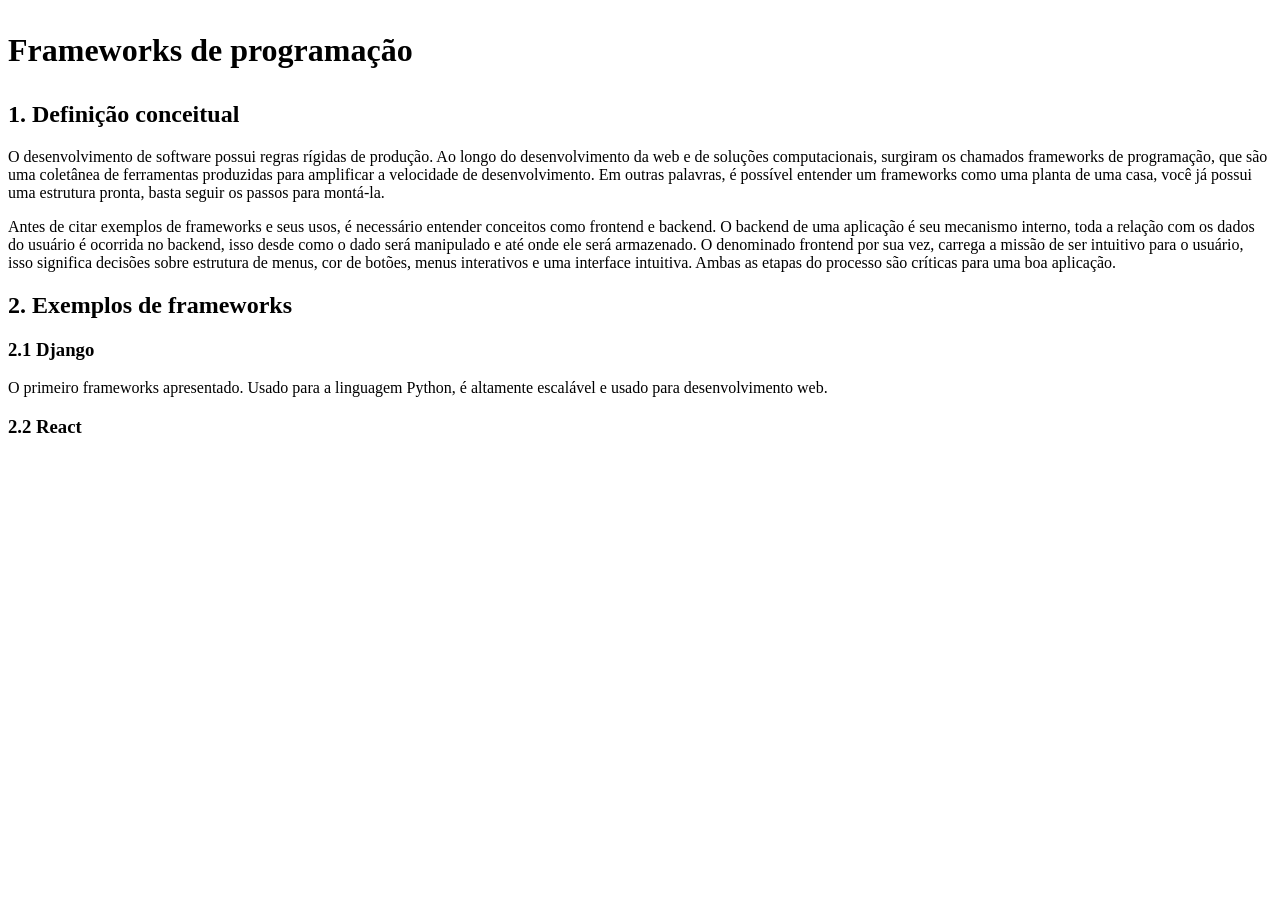
==== REA-Frameworks/index.html @ bd1503c1 "Desenvolvimento do REA" ====
<!DOCTYPE html>
<html 

lang="pt-BR">
   
</html>

<head>

    <meta charset="UTF-8">
    <title>Frameworks de Programação</title>

</head>

<body>
    
<h1>

<p class="centered-text"> Frameworks de programação</p>

</h1> 

<h2>
    1. Definição conceitual
</h2>

<p>O desenvolvimento de software possui regras rígidas de produção. Ao longo do desenvolvimento da web e de soluções computacionais, surgiram os chamados frameworks de programação, que são uma coletânea de ferramentas produzidas para amplificar a velocidade de desenvolvimento. Em outras palavras, é possível entender um frameworks como uma planta de uma casa, você já possui uma estrutura pronta, basta seguir os passos para montá-la.</p>

<p>
Antes de citar exemplos de frameworks e seus usos, é necessário entender conceitos como frontend e backend. O backend de uma aplicação é seu mecanismo interno, toda a relação com os dados do usuário é ocorrida no backend, isso desde como o dado será manipulado e até onde ele será armazenado. O denominado frontend por sua vez, carrega a missão de ser intuitivo para o usuário, isso significa decisões sobre estrutura de menus, cor de botões, menus interativos e uma interface intuitiva. Ambas as etapas do processo são críticas para uma boa aplicação. 
</p>

<h2>
2. Exemplos de frameworks
</h2>

<h3>
2.1 Django
</h3>

<p>
O primeiro frameworks apresentado. Usado para a linguagem Python, é altamente escalável e usado para desenvolvimento web.
</p>

<h3>
2.2 React
</h3>




</body>
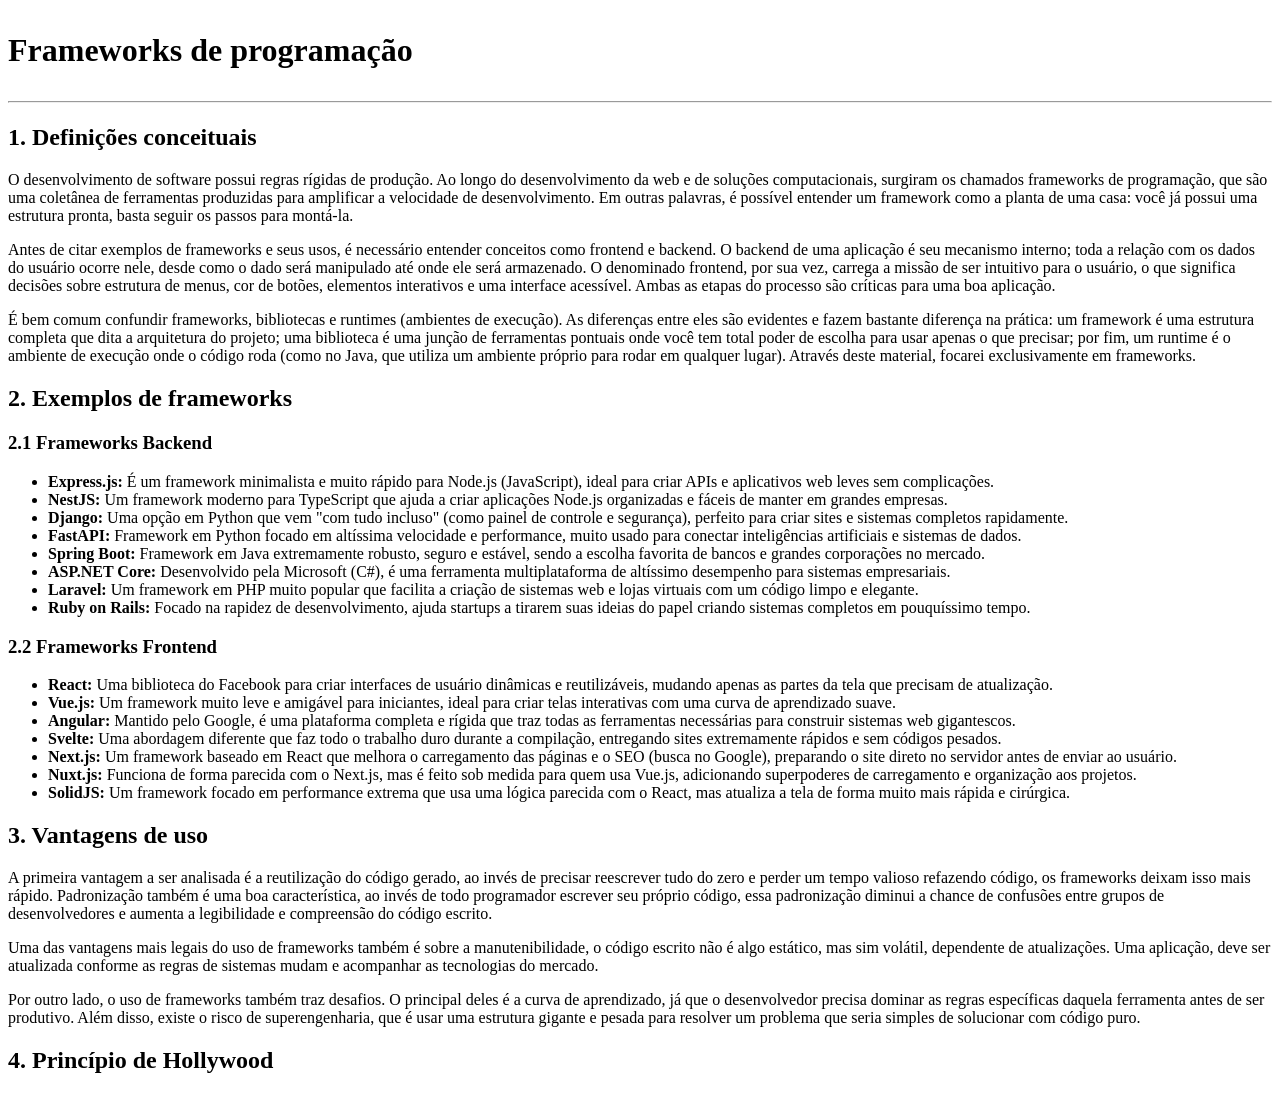
==== commit 34513297: "REA html melhorado" ====
--- a/REA-Frameworks/index.html
+++ b/REA-Frameworks/index.html
@@ -18,16 +18,23 @@
 
 <p class="centered-text"> Frameworks de programação</p>
 
+<hr>
 </h1> 
 
 <h2>
-    1. Definição conceitual
+    1. Definições conceituais
 </h2>
 
-<p>O desenvolvimento de software possui regras rígidas de produção. Ao longo do desenvolvimento da web e de soluções computacionais, surgiram os chamados frameworks de programação, que são uma coletânea de ferramentas produzidas para amplificar a velocidade de desenvolvimento. Em outras palavras, é possível entender um frameworks como uma planta de uma casa, você já possui uma estrutura pronta, basta seguir os passos para montá-la.</p>
+<p>
+O desenvolvimento de software possui regras rígidas de produção. Ao longo do desenvolvimento da web e de soluções computacionais, surgiram os chamados frameworks de programação, que são uma coletânea de ferramentas produzidas para amplificar a velocidade de desenvolvimento. Em outras palavras, é possível entender um framework como a planta de uma casa: você já possui uma estrutura pronta, basta seguir os passos para montá-la.
+</p>
 
 <p>
-Antes de citar exemplos de frameworks e seus usos, é necessário entender conceitos como frontend e backend. O backend de uma aplicação é seu mecanismo interno, toda a relação com os dados do usuário é ocorrida no backend, isso desde como o dado será manipulado e até onde ele será armazenado. O denominado frontend por sua vez, carrega a missão de ser intuitivo para o usuário, isso significa decisões sobre estrutura de menus, cor de botões, menus interativos e uma interface intuitiva. Ambas as etapas do processo são críticas para uma boa aplicação. 
+Antes de citar exemplos de frameworks e seus usos, é necessário entender conceitos como frontend e backend. O backend de uma aplicação é seu mecanismo interno; toda a relação com os dados do usuário ocorre nele, desde como o dado será manipulado até onde ele será armazenado. O denominado frontend, por sua vez, carrega a missão de ser intuitivo para o usuário, o que significa decisões sobre estrutura de menus, cor de botões, elementos interativos e uma interface acessível. Ambas as etapas do processo são críticas para uma boa aplicação.
+<p>
+
+<p>
+É bem comum confundir frameworks, bibliotecas e runtimes (ambientes de execução). As diferenças entre eles são evidentes e fazem bastante diferença na prática: um framework é uma estrutura completa que dita a arquitetura do projeto; uma biblioteca é uma junção de ferramentas pontuais onde você tem total poder de escolha para usar apenas o que precisar; por fim, um runtime é o ambiente de execução onde o código roda (como no Java, que utiliza um ambiente próprio para rodar em qualquer lugar). Através deste material, focarei exclusivamente em frameworks.
 </p>
 
 <h2>
@@ -35,18 +42,47 @@
 </h2>
 
 <h3>
-2.1 Django
+2.1 Frameworks Backend
 </h3>
 
+<ul>
+    <li><strong>Express.js:</strong> É um framework minimalista e muito rápido para Node.js (JavaScript), ideal para criar APIs e aplicativos web leves sem complicações.</li>
+    <li><strong>NestJS:</strong> Um framework moderno para TypeScript que ajuda a criar aplicações Node.js organizadas e fáceis de manter em grandes empresas.</li>
+    <li><strong>Django:</strong> Uma opção em Python que vem "com tudo incluso" (como painel de controle e segurança), perfeito para criar sites e sistemas completos rapidamente.</li>
+    <li><strong>FastAPI:</strong> Framework em Python focado em altíssima velocidade e performance, muito usado para conectar inteligências artificiais e sistemas de dados.</li>
+    <li><strong>Spring Boot:</strong> Framework em Java extremamente robusto, seguro e estável, sendo a escolha favorita de bancos e grandes corporações no mercado.</li>
+    <li><strong>ASP.NET Core:</strong> Desenvolvido pela Microsoft (C#), é uma ferramenta multiplataforma de altíssimo desempenho para sistemas empresariais.</li>
+    <li><strong>Laravel:</strong> Um framework em PHP muito popular que facilita a criação de sistemas web e lojas virtuais com um código limpo e elegante.</li>
+    <li><strong>Ruby on Rails:</strong> Focado na rapidez de desenvolvimento, ajuda startups a tirarem suas ideias do papel criando sistemas completos em pouquíssimo tempo.</li>
+</ul>
+
+<h3>2.2 Frameworks Frontend</h3>
+
+<ul>
+    <li><strong>React:</strong> Uma biblioteca do Facebook para criar interfaces de usuário dinâmicas e reutilizáveis, mudando apenas as partes da tela que precisam de atualização.</li>
+    <li><strong>Vue.js:</strong> Um framework muito leve e amigável para iniciantes, ideal para criar telas interativas com uma curva de aprendizado suave.</li>
+    <li><strong>Angular:</strong> Mantido pelo Google, é uma plataforma completa e rígida que traz todas as ferramentas necessárias para construir sistemas web gigantescos.</li>
+    <li><strong>Svelte:</strong> Uma abordagem diferente que faz todo o trabalho duro durante a compilação, entregando sites extremamente rápidos e sem códigos pesados.</li>
+    <li><strong>Next.js:</strong> Um framework baseado em React que melhora o carregamento das páginas e o SEO (busca no Google), preparando o site direto no servidor antes de enviar ao usuário.</li>
+    <li><strong>Nuxt.js:</strong> Funciona de forma parecida com o Next.js, mas é feito sob medida para quem usa Vue.js, adicionando superpoderes de carregamento e organização aos projetos.</li>
+    <li><strong>SolidJS:</strong> Um framework focado em performance extrema que usa uma lógica parecida com o React, mas atualiza a tela de forma muito mais rápida e cirúrgica.</li>
+</ul>
+<h2>
+    3. Vantagens de uso
+</h2>
+
 <p>
-O primeiro frameworks apresentado. Usado para a linguagem Python, é altamente escalável e usado para desenvolvimento web.
+    A primeira vantagem a ser analisada é a reutilização do código gerado, ao invés de precisar reescrever tudo do zero e perder um tempo valioso refazendo código, os frameworks deixam isso mais rápido. Padronização também é uma boa característica, ao invés de todo programador escrever seu próprio código, essa padronização diminui a chance de confusões entre grupos de desenvolvedores e aumenta a legibilidade e compreensão do código escrito.
 </p>
 
-<h3>
-2.2 React
-</h3>
+<p>
+    Uma das vantagens mais legais do uso de frameworks também é sobre a manutenibilidade, o código escrito não é algo estático, mas sim volátil, dependente de atualizações. Uma aplicação, deve ser atualizada conforme as regras de sistemas mudam e acompanhar as tecnologias do mercado.
+</p>
 
+<p>
+    Por outro lado, o uso de frameworks também traz desafios. O principal deles é a curva de aprendizado, já que o desenvolvedor precisa dominar as regras específicas daquela ferramenta antes de ser produtivo. Além disso, existe o risco de superengenharia, que é usar uma estrutura gigante e pesada para resolver um problema que seria simples de solucionar com código puro.
+</p>
 
-
-
-</body>+<h2> 4. Princípio de Hollywood</h2>
+</body>
+</html>
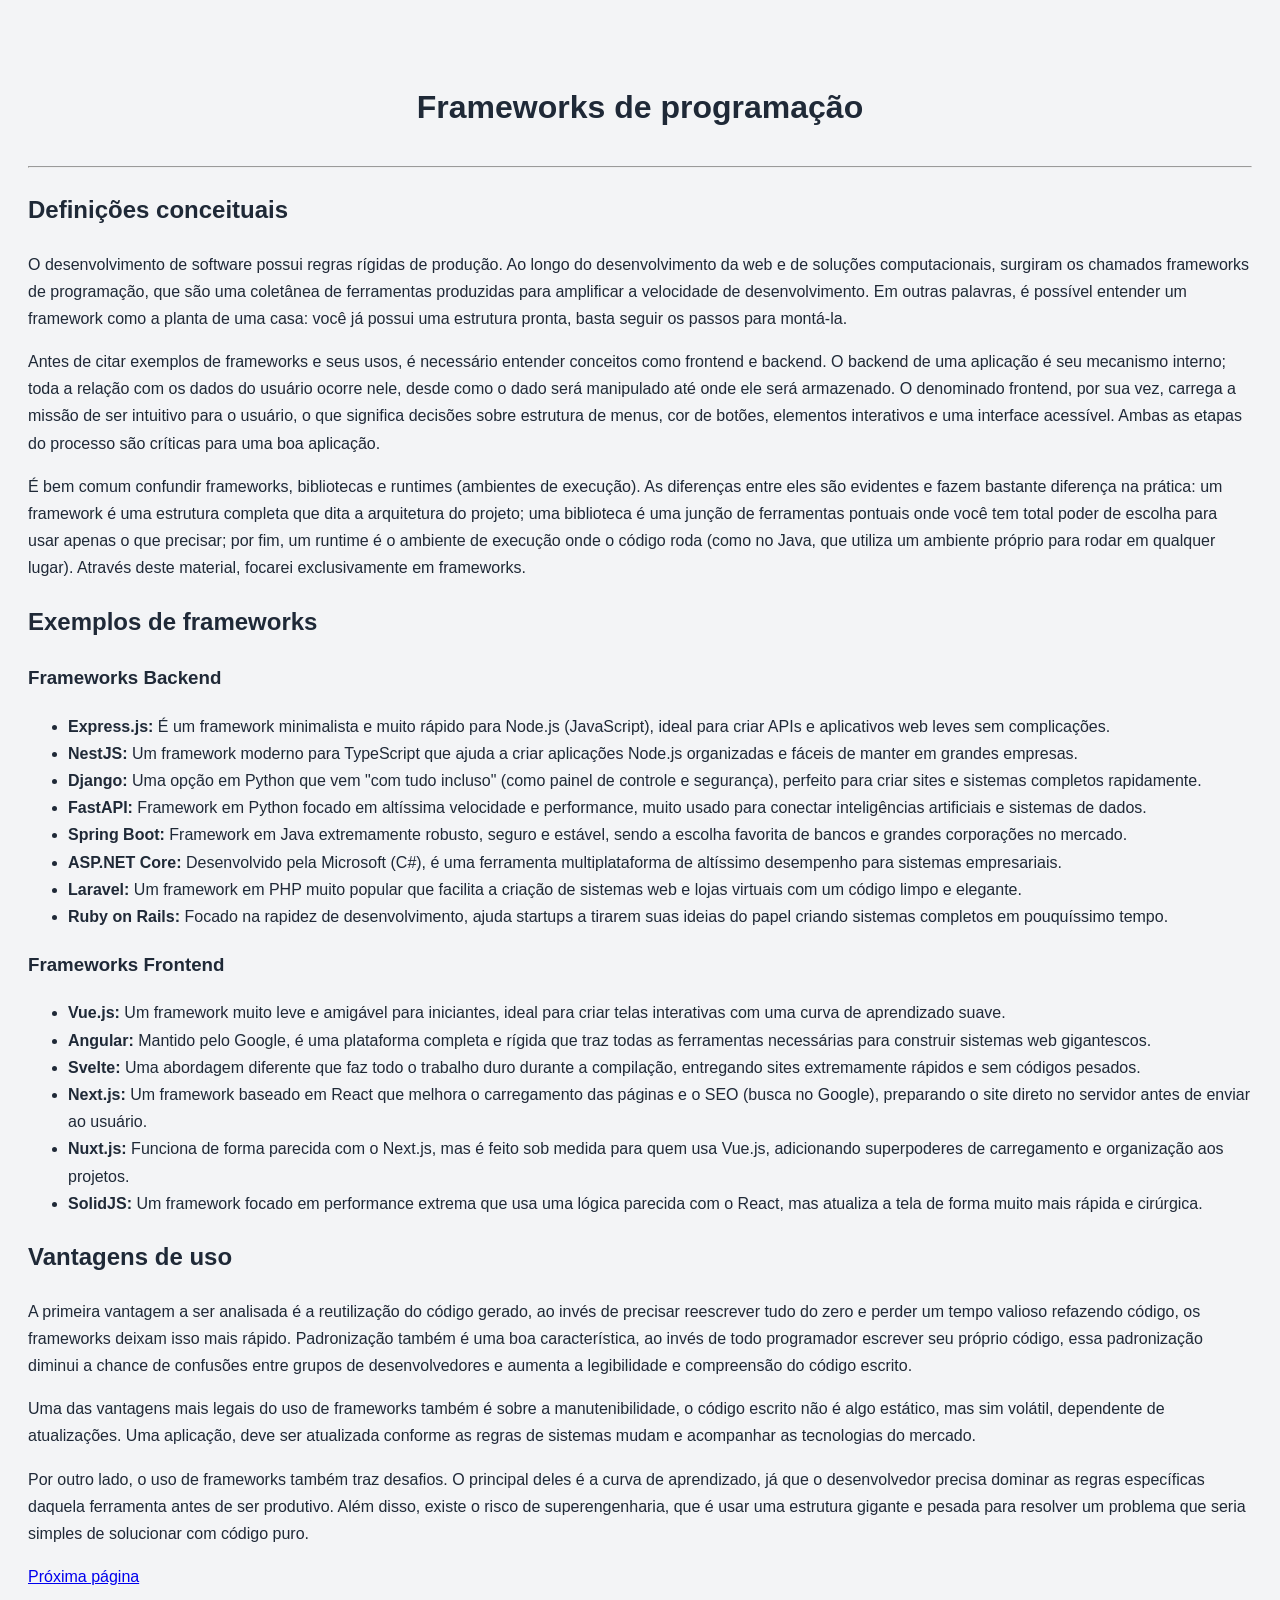
==== commit 85df86e9: "Add page2" ====
--- a/REA-Frameworks/index.html
+++ b/REA-Frameworks/index.html
@@ -9,6 +9,7 @@
 
     <meta charset="UTF-8">
     <title>Frameworks de Programação</title>
+    <link rel="stylesheet" href="style.css">
 
 </head>
 
@@ -22,7 +23,7 @@
 </h1> 
 
 <h2>
-    1. Definições conceituais
+    Definições conceituais
 </h2>
 
 <p>
@@ -38,11 +39,11 @@
 </p>
 
 <h2>
-2. Exemplos de frameworks
+Exemplos de frameworks
 </h2>
 
 <h3>
-2.1 Frameworks Backend
+Frameworks Backend
 </h3>
 
 <ul>
@@ -56,10 +57,9 @@
     <li><strong>Ruby on Rails:</strong> Focado na rapidez de desenvolvimento, ajuda startups a tirarem suas ideias do papel criando sistemas completos em pouquíssimo tempo.</li>
 </ul>
 
-<h3>2.2 Frameworks Frontend</h3>
+<h3>Frameworks Frontend</h3>
 
 <ul>
-    <li><strong>React:</strong> Uma biblioteca do Facebook para criar interfaces de usuário dinâmicas e reutilizáveis, mudando apenas as partes da tela que precisam de atualização.</li>
     <li><strong>Vue.js:</strong> Um framework muito leve e amigável para iniciantes, ideal para criar telas interativas com uma curva de aprendizado suave.</li>
     <li><strong>Angular:</strong> Mantido pelo Google, é uma plataforma completa e rígida que traz todas as ferramentas necessárias para construir sistemas web gigantescos.</li>
     <li><strong>Svelte:</strong> Uma abordagem diferente que faz todo o trabalho duro durante a compilação, entregando sites extremamente rápidos e sem códigos pesados.</li>
@@ -67,8 +67,9 @@
     <li><strong>Nuxt.js:</strong> Funciona de forma parecida com o Next.js, mas é feito sob medida para quem usa Vue.js, adicionando superpoderes de carregamento e organização aos projetos.</li>
     <li><strong>SolidJS:</strong> Um framework focado em performance extrema que usa uma lógica parecida com o React, mas atualiza a tela de forma muito mais rápida e cirúrgica.</li>
 </ul>
+
 <h2>
-    3. Vantagens de uso
+    Vantagens de uso
 </h2>
 
 <p>
@@ -83,6 +84,7 @@
     Por outro lado, o uso de frameworks também traz desafios. O principal deles é a curva de aprendizado, já que o desenvolvedor precisa dominar as regras específicas daquela ferramenta antes de ser produtivo. Além disso, existe o risco de superengenharia, que é usar uma estrutura gigante e pesada para resolver um problema que seria simples de solucionar com código puro.
 </p>
 
-<h2> 4. Princípio de Hollywood</h2>
+<a href="page2.html" class="meu-botao">Próxima página</a>
+
 </body>
 </html>
--- a/REA-Frameworks/style.css
+++ b/REA-Frameworks/style.css
@@ -0,0 +1,24 @@
+.centered-text{
+    text-align: center;
+}
+
+body {
+    background-color: #f3f4f6; 
+    font-family: 'Segoe UI', Helvetica, Arial, sans-serif; 
+    color: #1f2937; 
+    line-height: 1.7; 
+    padding: 40px 20px;
+}
+
+code {
+    font-family: 'Courier New', Courier, monospace; /* Fonte estilo código */
+    color: #a51b26;            /* Cor de destaque para o texto */
+}
+
+pre {
+    background-color: #f4f4f4; /* Fundo cinza claro */
+    border: 1px solid #050505;    /* Borda sutil */
+    border-radius: 5px;        /* Bordas arredondadas */
+    padding: 10px;             /* Espaço interno para o texto não colar na borda */
+    overflow-x: auto;          /* Cria barra de rolagem se o código for muito longo */
+}
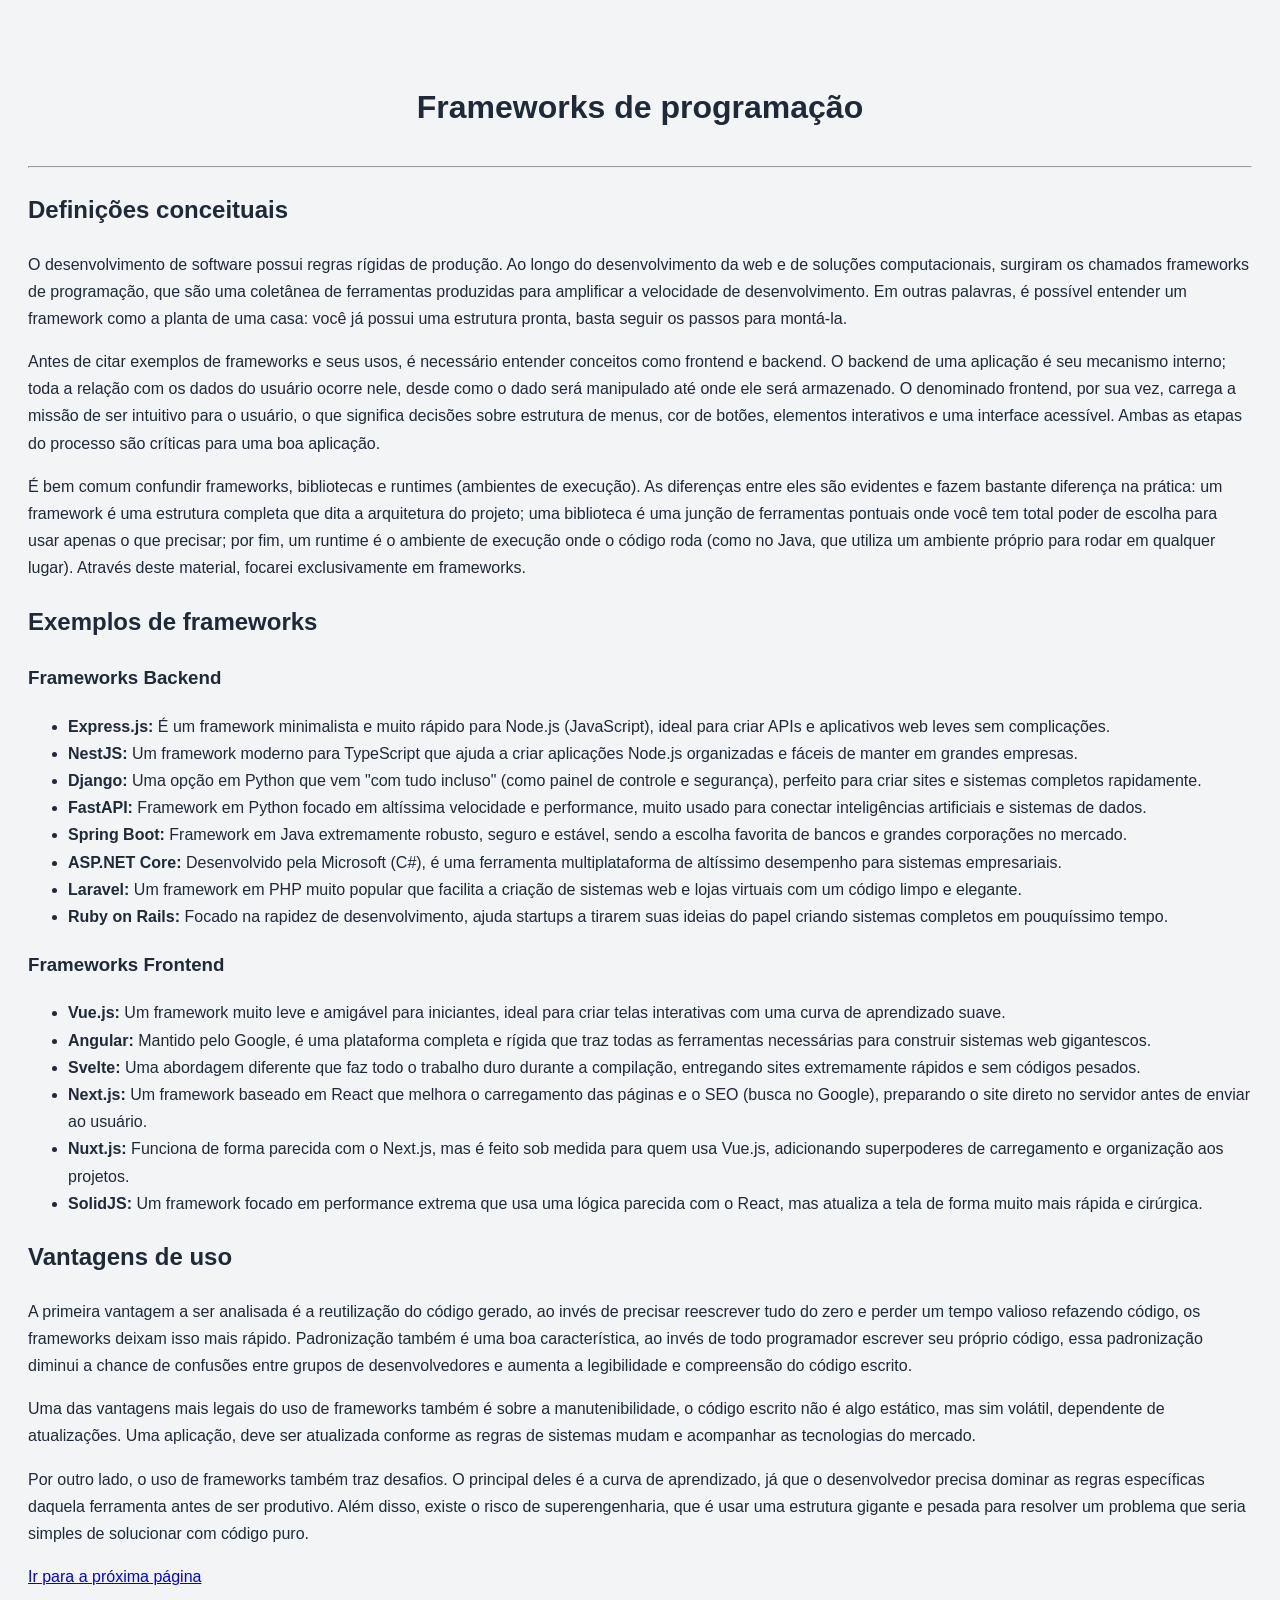
==== commit 31657aee: "REA FINISHED" ====
--- a/REA-Frameworks/index.html
+++ b/REA-Frameworks/index.html
@@ -3,14 +3,11 @@
 
 lang="pt-BR">
    
-</html>
-
 <head>
 
     <meta charset="UTF-8">
     <title>Frameworks de Programação</title>
     <link rel="stylesheet" href="style.css">
-
 </head>
 
 <body>
@@ -84,7 +81,7 @@
     Por outro lado, o uso de frameworks também traz desafios. O principal deles é a curva de aprendizado, já que o desenvolvedor precisa dominar as regras específicas daquela ferramenta antes de ser produtivo. Além disso, existe o risco de superengenharia, que é usar uma estrutura gigante e pesada para resolver um problema que seria simples de solucionar com código puro.
 </p>
 
-<a href="page2.html" class="meu-botao">Próxima página</a>
+<a href="page2.html" class="meu-botao">Ir para a próxima página</a>
 
 </body>
 </html>
--- a/REA-Frameworks/style.css
+++ b/REA-Frameworks/style.css
@@ -11,14 +11,14 @@
 }
 
 code {
-    font-family: 'Courier New', Courier, monospace; /* Fonte estilo código */
-    color: #a51b26;            /* Cor de destaque para o texto */
+    font-family: 'Courier New', Courier, monospace; 
+    color: #a51b26;           
 }
 
 pre {
-    background-color: #f4f4f4; /* Fundo cinza claro */
-    border: 1px solid #050505;    /* Borda sutil */
-    border-radius: 5px;        /* Bordas arredondadas */
-    padding: 10px;             /* Espaço interno para o texto não colar na borda */
-    overflow-x: auto;          /* Cria barra de rolagem se o código for muito longo */
-}+    background-color: #f4f4f4; 
+    border: 1px solid #050505;    
+    border-radius: 5px;       
+    padding: 10px;             
+    overflow-x: auto;          
+}
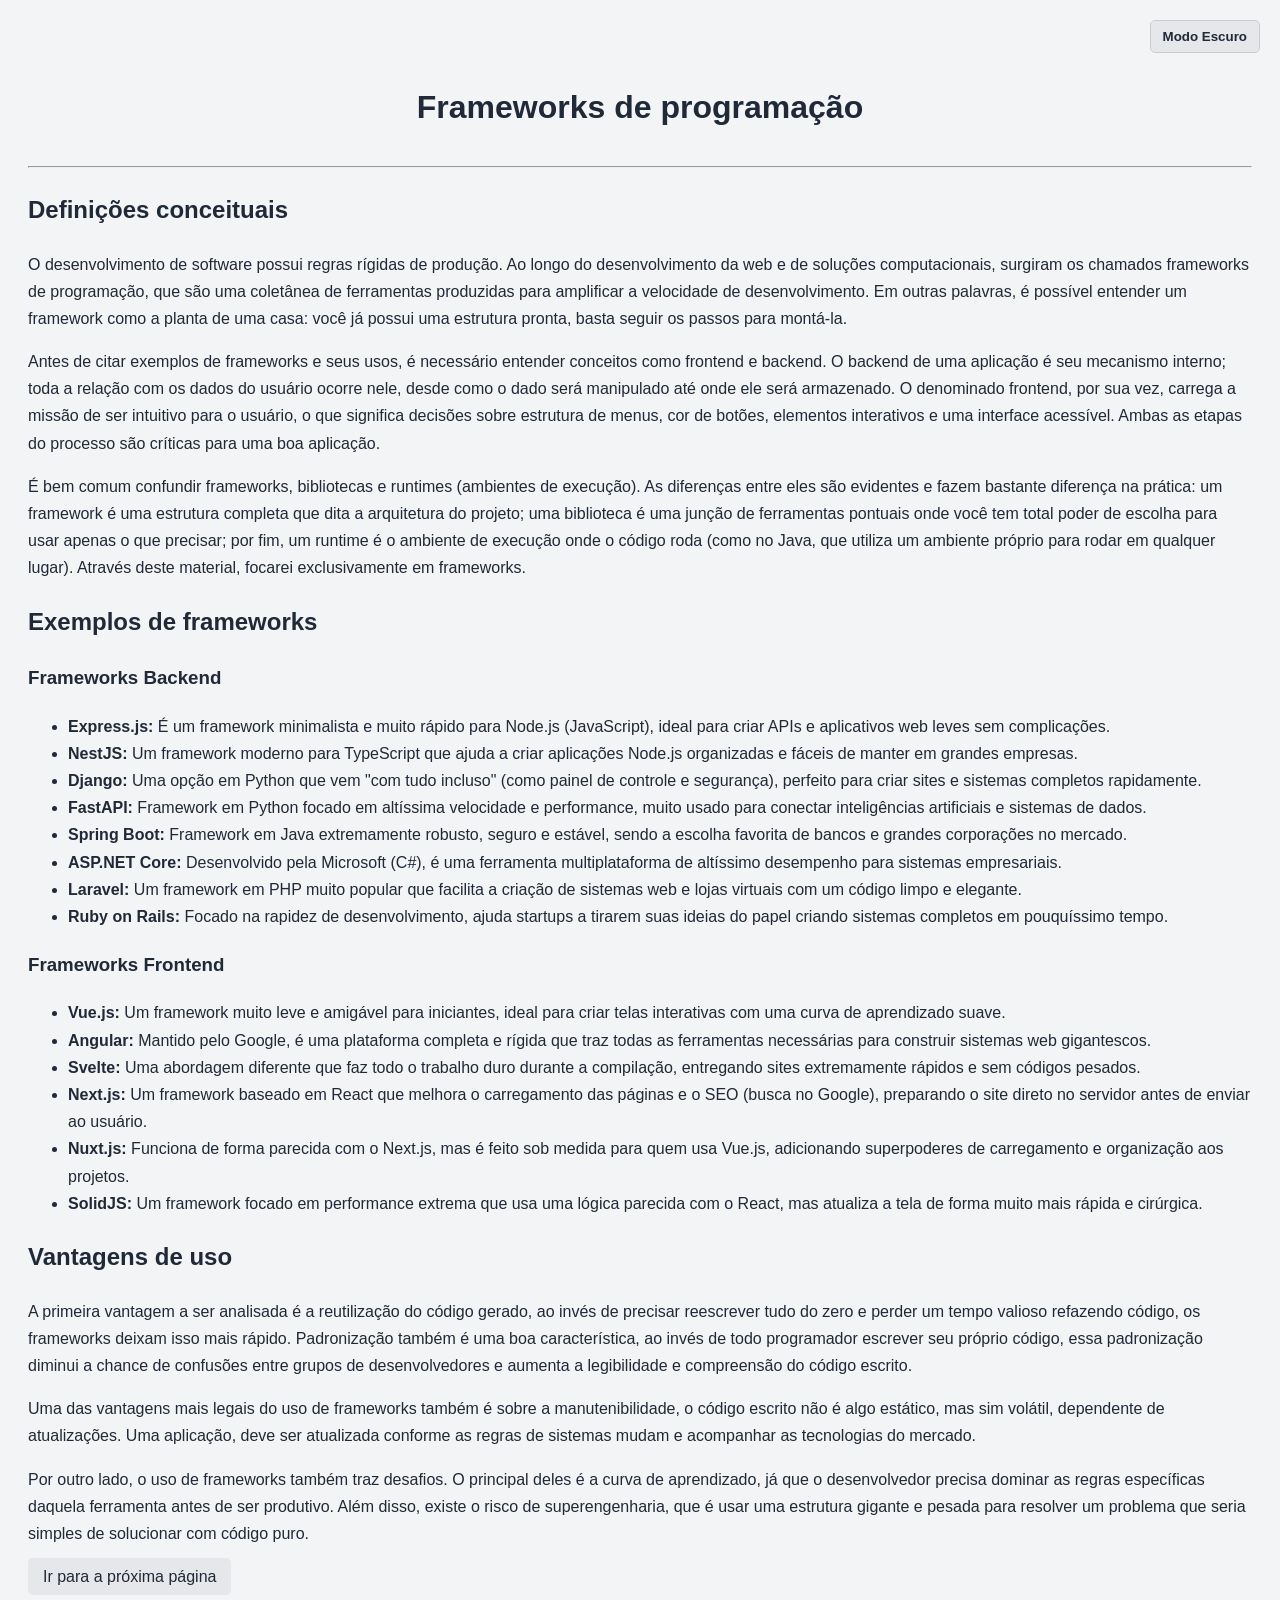
==== commit 8e931a2d: "ADD dark mode" ====
--- a/REA-Frameworks/index.html
+++ b/REA-Frameworks/index.html
@@ -84,4 +84,34 @@
 <a href="page2.html" class="meu-botao">Ir para a próxima página</a>
 
 </body>
+
+<button id="botao-tema" onclick="alternarTema()" style="position: fixed; top: 20px; right: 20px; padding: 8px 12px; cursor: pointer; border-radius: 5px; border: 1px solid #ccc; background-color: var(--link-bg); color: var(--text-color); font-weight: bold; z-index: 1000;">
+    Modo Escuro
+</button>
+
+<script>
+    function alternarTema() {
+        document.body.classList.toggle('dark-mode');
+        const botao = document.getElementById('botao-tema');
+        
+        if (document.body.classList.contains('dark-mode')) {
+            localStorage.setItem('tema', 'escuro');
+            botao.innerHTML = 'Modo Claro';
+        } else {
+            localStorage.setItem('tema', 'claro');
+            botao.innerHTML = 'Modo Escuro';
+        }
+    }
+
+    window.addEventListener('DOMContentLoaded', () => {
+        const temaSalvo = localStorage.getItem('tema');
+        const botao = document.getElementById('botao-tema');
+        
+        if (temaSalvo === 'escuro') {
+            document.body.classList.add('dark-mode');
+            if (botao) botao.innerHTML = 'Modo Claro';
+        }
+    });
+</script>
+
 </html>
--- a/REA-Frameworks/style.css
+++ b/REA-Frameworks/style.css
@@ -1,24 +1,84 @@
-.centered-text{
+:root {
+    --bg-color: #f3f4f6;
+    --text-color: #1f2937;
+    --pre-bg: #f4f4f4;
+    --pre-border: #050505;
+    --code-color: #a51b26;
+    --link-bg: #e5e7eb;
+    --link-text: #1f2937;
+}
+
+body.dark-mode {
+    --bg-color: #121212;     
+    --text-color: #f3f4f6;
+    --pre-bg: #1e1e1e;       
+    --pre-border: #333333;   
+    --code-color: #f87171;
+    --link-bg: #2a2a2a;      
+    --link-text: #f3f4f6;
+}
+
+.centered-text {
     text-align: center;
 }
 
 body {
-    background-color: #f3f4f6; 
+    background-color: var(--bg-color); 
     font-family: 'Segoe UI', Helvetica, Arial, sans-serif; 
-    color: #1f2937; 
+    color: var(--text-color); 
     line-height: 1.7; 
     padding: 40px 20px;
+    transition: background-color 0.3s ease, color 0.3s ease; 
 }
 
 code {
     font-family: 'Courier New', Courier, monospace; 
-    color: #a51b26;           
+    color: var(--code-color);           
 }
 
 pre {
-    background-color: #f4f4f4; 
-    border: 1px solid #050505;    
+    background-color: var(--pre-bg); 
+    border: 1px solid var(--pre-border);    
     border-radius: 5px;       
     padding: 10px;             
     overflow-x: auto;          
 }
+
+.meu-botao {
+    background-color: var(--link-bg);
+    color: var(--link-text);
+    padding: 10px 15px;
+    text-decoration: none;
+    border-radius: 5px;
+    font-weight: 500;
+    transition: background-color 0.2s;
+}
+
+.meu-botao:hover {
+    opacity: 0.85;
+}
+
+.texto-correto {
+    color: #16a34a; 
+    font-weight: bold;
+}
+
+.texto-incorreto {
+    color: #dc2626; 
+    font-weight: bold;
+}
+
+.texto-alerta {
+    color: #d97706; 
+    font-weight: bold;
+}
+
+.caixa-resultado {
+    margin-top: 20px;
+    padding: 15px;
+    background-color: var(--pre-bg);
+    border: 1px solid var(--pre-border);
+    border-radius: 5px;
+    text-align: center;
+    color: var(--text-color);
+}
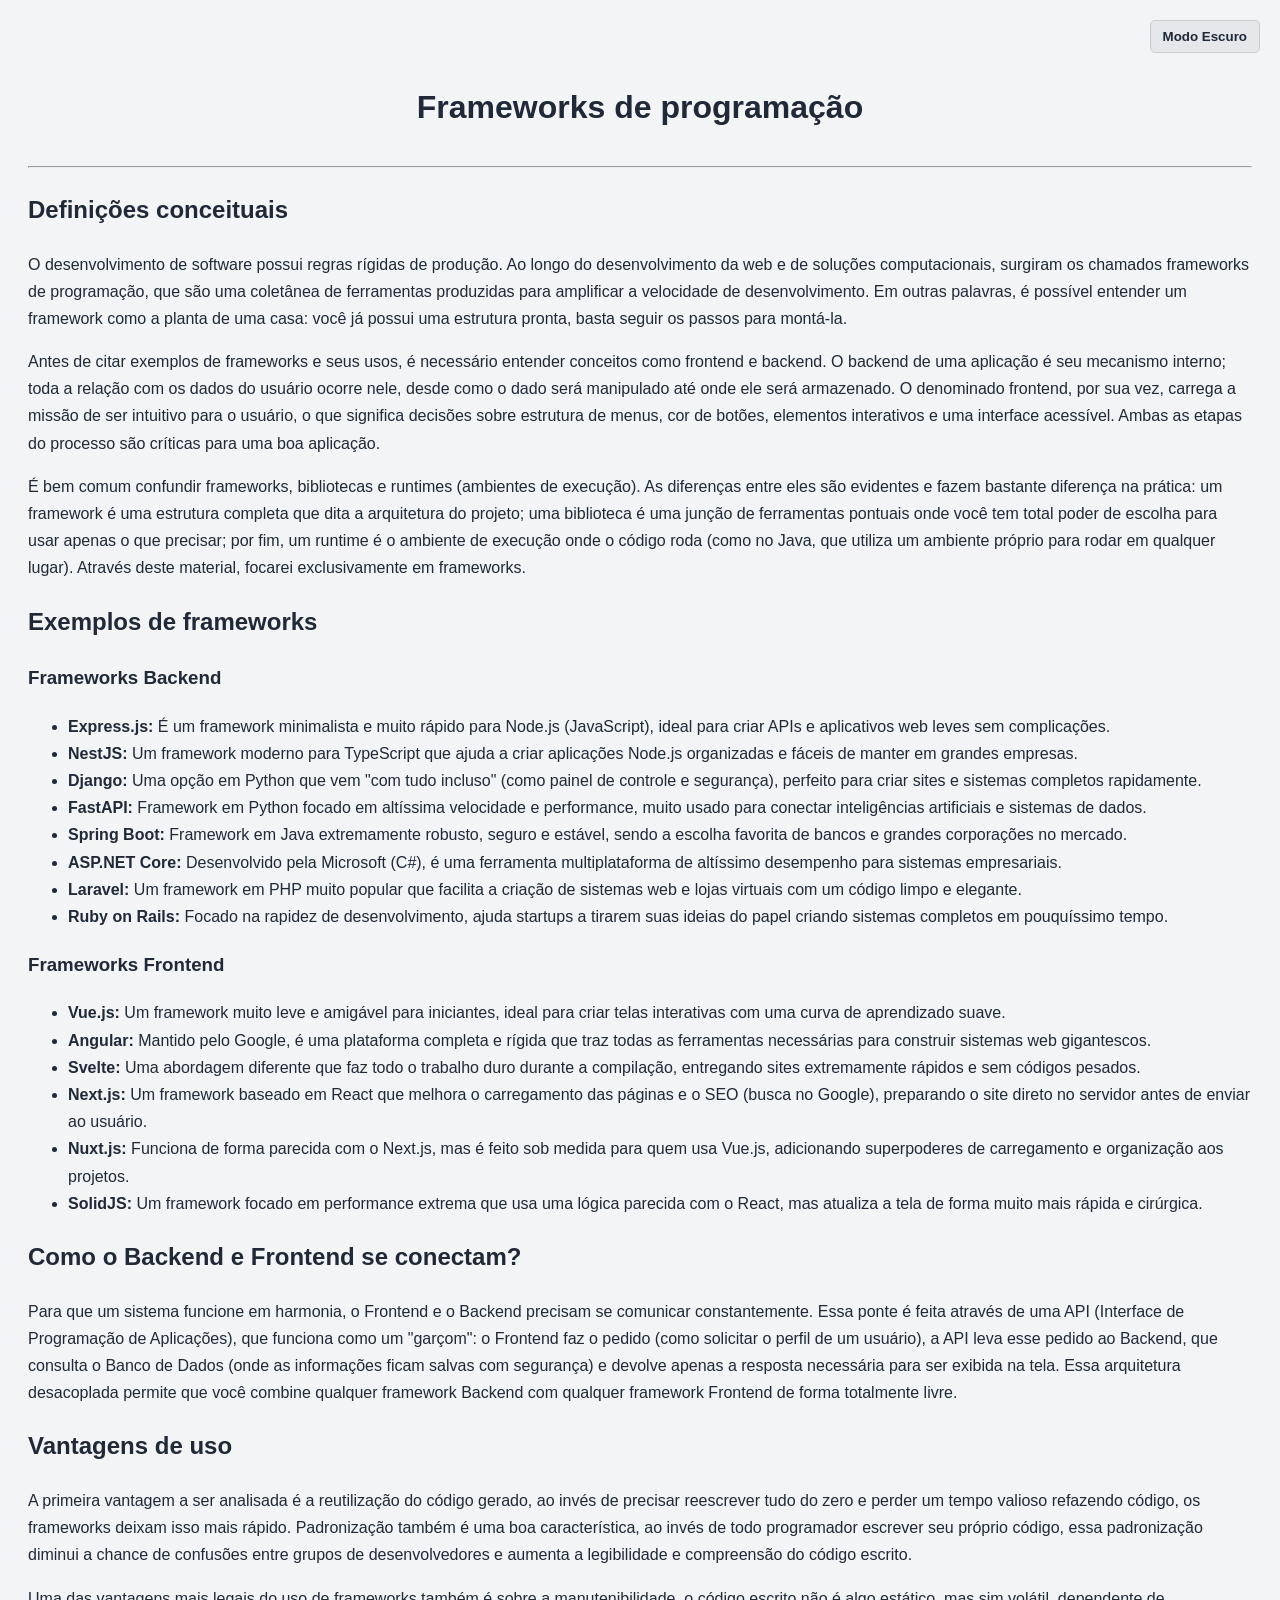
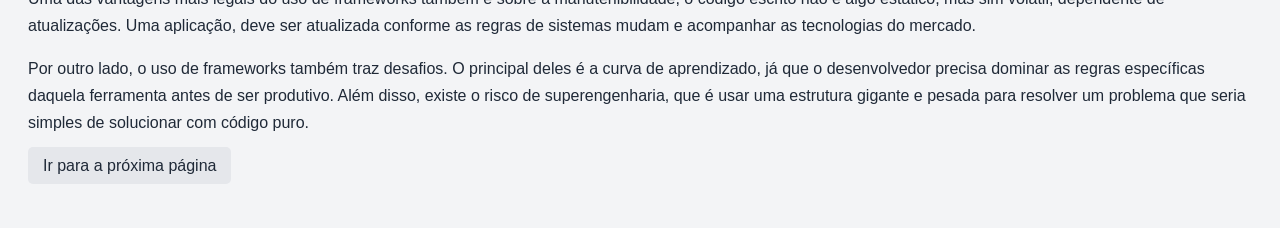
==== commit 78646048: "Project ended" ====
--- a/REA-Frameworks/index.html
+++ b/REA-Frameworks/index.html
@@ -66,6 +66,12 @@
 </ul>
 
 <h2>
+    Como o Backend e Frontend se conectam?
+</h2>
+
+Para que um sistema funcione em harmonia, o Frontend e o Backend precisam se comunicar constantemente. Essa ponte é feita através de uma API (Interface de Programação de Aplicações), que funciona como um "garçom": o Frontend faz o pedido (como solicitar o perfil de um usuário), a API leva esse pedido ao Backend, que consulta o Banco de Dados (onde as informações ficam salvas com segurança) e devolve apenas a resposta necessária para ser exibida na tela. Essa arquitetura desacoplada permite que você combine qualquer framework Backend com qualquer framework Frontend de forma totalmente livre.
+
+<h2>
     Vantagens de uso
 </h2>
 
--- a/REA-Frameworks/style.css
+++ b/REA-Frameworks/style.css
@@ -3,7 +3,7 @@
     --text-color: #1f2937;
     --pre-bg: #f4f4f4;
     --pre-border: #050505;
-    --code-color: #a51b26;
+    --code-color: #050505;
     --link-bg: #e5e7eb;
     --link-text: #1f2937;
 }
@@ -13,7 +13,7 @@
     --text-color: #f3f4f6;
     --pre-bg: #1e1e1e;       
     --pre-border: #333333;   
-    --code-color: #f87171;
+    --code-color: #f3f4f6;
     --link-bg: #2a2a2a;      
     --link-text: #f3f4f6;
 }
